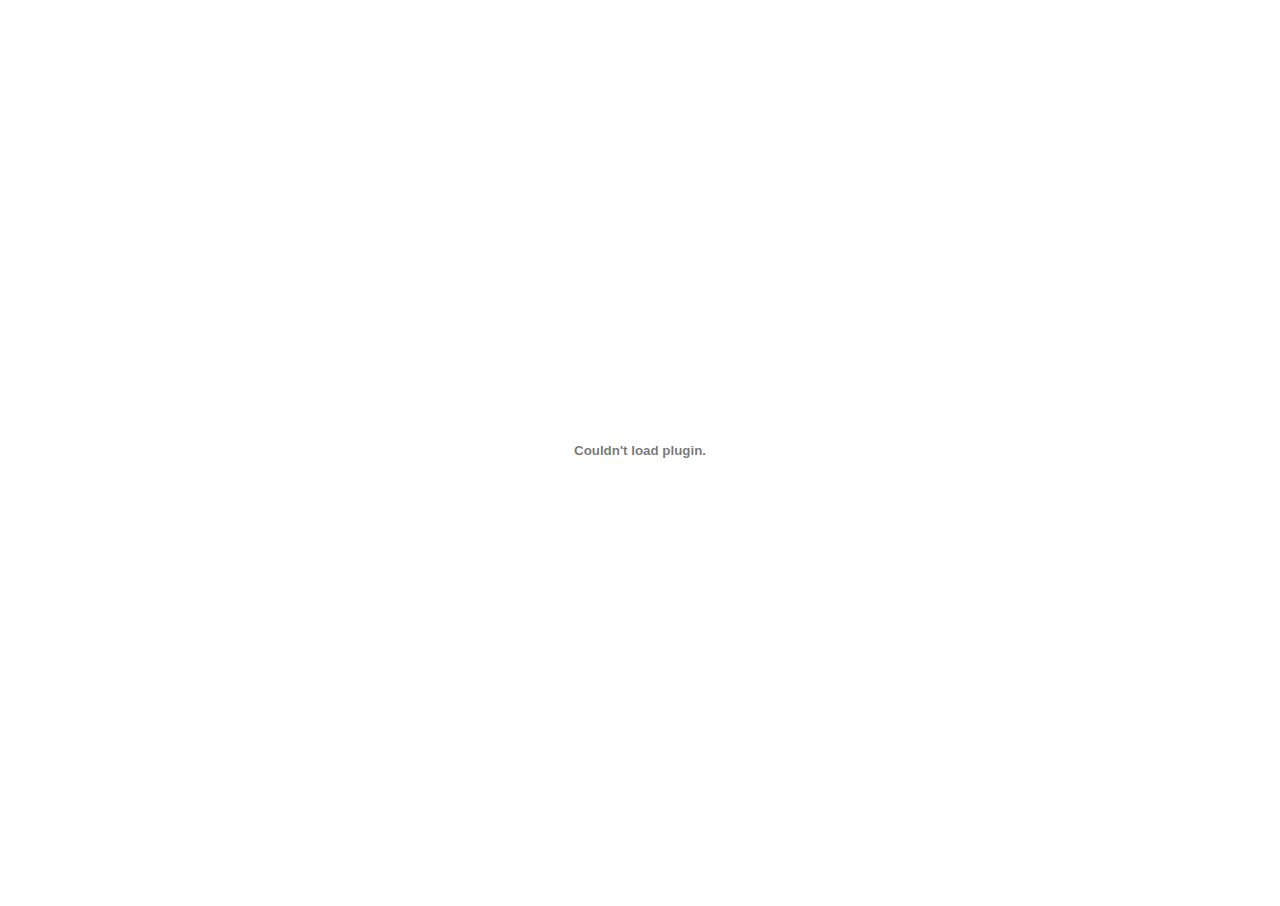
==== resume.html @ 3aa0659d "Initial Version 1.0" ====
<!DOCTYPE html>
<html lang="en">
<head>
    <meta charset="UTF-8">
    <meta http-equiv="X-UA-Compatible" content="IE=edge">
    <meta name="viewport" content="width=device-width, initial-scale=1.0">
    <title>Anshul_Resume</title>
    <link rel="stylesheet" href="style.css">
    
</head>
<body style="overflow: hidden;">
    <embed src="file/Anshul_Resume.pdf">
</body>
</html>
---- style.css ----
html
{
    font-size: .5vw;
}
*
{
    font-family: 'Titillium Web', sans-serif;
    font-size: 3.5rem;
    margin: 0px;
    padding: 0px;
    text-decoration: none;
}
hr{
    height: 3px;
}
#Menu
{
    display: none;
}
#Phone-navbar
{
   display: none;
}
#navbar
{
    
    
    display: flex;
    justify-content: space-between;
    align-items: center;
    background:rgba(90, 90, 90, 0.7);
    width: 100%;
    padding:1rem;
    box-sizing: border-box;
    position:fixed;
    z-index: 1;
}
#logo
{
    color: white;
    margin: 0px 2rem;
}
#logo>span
{
    color: red;
    font-size: larger;
}

#navbar>ul
{
    display: flex;
    justify-content: flex-end;
    list-style-type:none;
}
.iteams
{
    margin-right:8rem; 
}

.iteams>a
{
    padding:.5rem 3rem;
    text-decoration: none;
    color: white;
    transition:all .8s;
}
.iteams>a:hover
{
    background-color: black;
    color: rgba(169, 50, 255, 1);
}
#Home
{
    background-image: url(img/Background.jpg);    
    height: 65vw;
    width: 100%;
    position:relative;
    
}
#mainHeading
{
    color: rgba(169, 50, 255, 1);
    font-size: 15rem;
    text-align: inherit;
    position: relative;
    top: 15rem;
    left: 15rem;
    width:165rem;
    
}
.introBox
{
    width: 60rem;
    background: #a27bbf;
    border-radius: 10%;
    padding: 5rem;
    position: absolute;
    right: 35rem;
    box-shadow: rgb(169 50 255 / 50%) 2rem 2rem 8rem, rgb(169 50 255 / 50%) -2rem -2rem 8rem;
}
.introBox>p
{
    color: white;
    font-size: 4rem;
}
#About-Me
{
    background-color:#2e2e2e;
    height: 100rem;
    display: flex;
    flex-direction: column;
    align-items: center;
    justify-content: center;
}
#About-me-heading
{
    font-size: 8rem;
    background-color:#a27bbf;
    margin: 5rem;
    padding: 2rem;
    border-radius: 20px;
    box-shadow:rgba(169, 50, 255, 1) .5rem .5rem 2.5rem,rgba(169, 50, 255, 1) -.5rem -.5rem 2.5rem;   
}
#About-Me>p
{
    color:white ;
    background-color: rgba(169, 50, 255, 1);
    width: 90%;
    padding: 3rem;
    border-radius: 20px;
    font-size: 5rem;
}
#Contact-Info
{
    background-color: #2e2e2e;
    height: 100rem;
    display: flex;
    flex-direction: column;
    align-items: center;
    justify-content: center;
}
#Contact-Info-Heading
{
    font-size: 8rem;
    color: white;
}
#Contact-Info-Details
{
    display: grid;
    grid-template-columns: auto auto;
    justify-content: center;
}
.details
{
    padding: 2rem;
    color: white;
    font-size: 7rem;
}
#linked-in-logo>a>img
{
    height: 12rem;
    border-radius: 30px;
    margin: 4rem;
    transition:box-shadow 1s;
    box-shadow:rgb(169, 50,255) .5rem .5rem 2.5rem,rgb(169, 50, 255) -.5rem -.5rem 2.5rem;    ;
}
#linked-in-logo>a>img:hover
{
    box-shadow:rgb(255, 255, 255) .5rem .5rem 2.5rem,rgb(255, 255, 255) -.5rem -.5rem 2.5rem;
}
#linked-in-logo>a>img:active
{
    box-shadow:rgb(169, 50, 255) .5rem .5rem 2.5rem,rgb(169, 50, 255) -.5rem -.5rem 2.5rem;
}
#footer
{
    background-color: black;
    color: white;
}
/*Resume page*/
embed
{
    height: 100vh;
    width: 100vw;
}
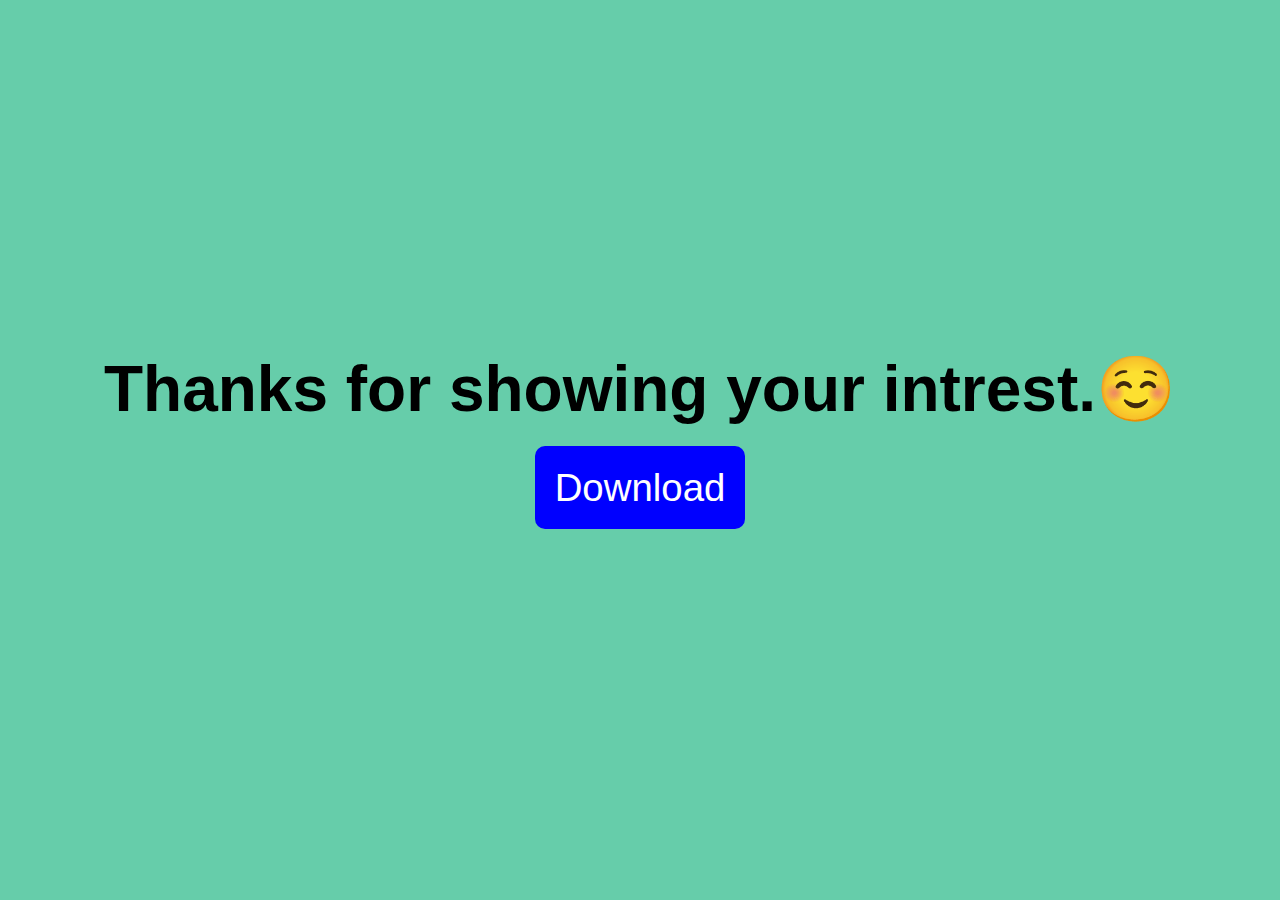
==== commit 265b6846: "Resume page modified and bug fix for mobile" ====
--- a/resume.html
+++ b/resume.html
@@ -6,9 +6,33 @@
     <meta name="viewport" content="width=device-width, initial-scale=1.0">
     <title>Anshul_Resume</title>
     <link rel="stylesheet" href="style.css">
-    
+    <style>
+        
+        body
+        {
+            width: 100vw;
+            height: 100vh;
+            display: flex;
+            flex-direction: column;
+            justify-content: center;
+            align-items: center;
+            overflow: hidden;
+            background-color: mediumaquamarine;   
+        }
+        a
+        {
+            text-decoration: none;
+            background-color: blue;
+            color: white;
+            margin:3rem;
+            padding: 3rem;
+            border-radius: 10px;
+            font-size: 6rem;
+        }
+    </style>
 </head>
-<body style="overflow: hidden;">
-    <embed src="file/Anshul_Resume.pdf">
+<body>
+    <h1 style="font-size: 10rem; text-align: center;">Thanks for showing your intrest.☺️</h1>
+    <a href="file/Anshul_Resume.pdf" download="Anshul_Resume">Download</a>
 </body>
 </html>